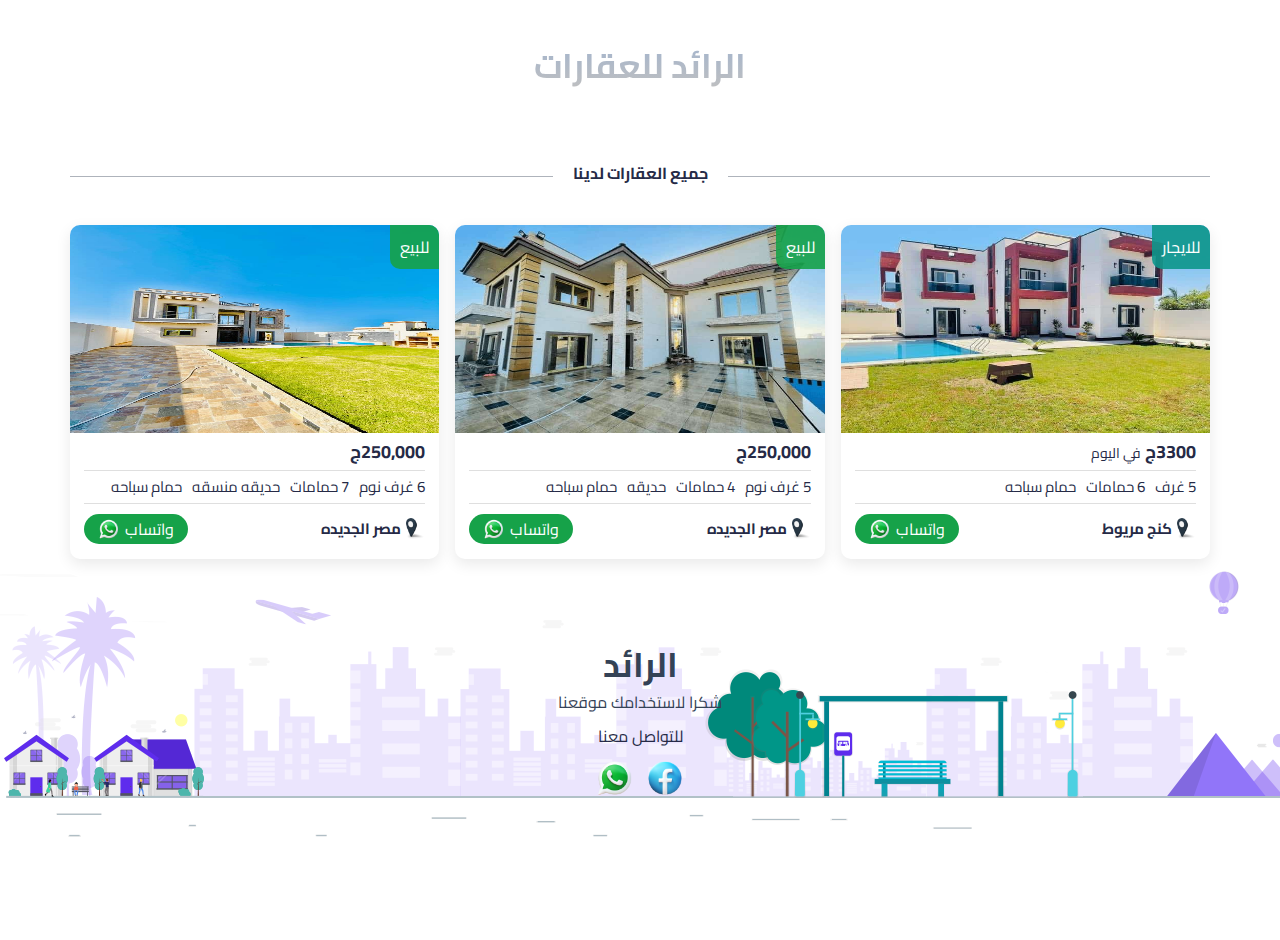
==== products.html @ 7eff4f70 "Upload File" ====
<!DOCTYPE html>
<html lang="en">
  <head>
    <meta charset="UTF-8" />
    <meta http-equiv="X-UA-Compatible" content="IE=edge" />
    <meta name="viewport" content="width=device-width, initial-scale=1.0" />
    <meta name="description" content="موقع الحاج ابراهيم" />
    <meta name="keywords" content="عقارات" />
    <link rel="icon" href="favction.png" />
    <title>الرائد</title>
    <link rel="stylesheet" href="css/normalize.css" />
    <link rel="stylesheet" href="css/style.css" />
  </head>
  <body>
    <main class="products">
      <section>
        <div class="container">
          <a href="index.html">الرائد للعقارات</a>
          <div class="header">
            <span>جميع العقارات لدينا</span>
          </div>
          <div class="grid">
            <div class="card">
              <span class="rent"></span>
              <div class="image">
                <img src="imgs/home-01.jpg" alt=".." />
                <img src="imgs/home-h-01.jpg" alt=".." />
              </div>
              <div class="body">
                <h4>3300ج <span>في اليوم</span></h4>
                <div class="info">
                  <span>5 غرف</span>
                  <span>6 حمامات</span>
                  <span>حمام سباحه</span>
                </div>
                <div class="foot">
                  <div class="loc">
                    <img src="imgs/icon-location.png" alt=".." />
                    كنج مريوط
                  </div>
                  <a
                    href="https://api.whatsapp.com/send/?phone=%2B201220899679&text&type=phone_number&app_absent=0"
                    target="_blank"
                    class="wats"
                  >
                    واتساب
                    <img src="imgs/icon-whatsapp.png" alt=".." />
                  </a>
                </div>
              </div>
            </div>
            <div class="card">
              <span class=""></span>
              <div class="image">
                <img src="imgs/home-03.jpg" alt=".." />
                <img src="imgs/home-h-03.jpg" alt=".." />
              </div>
              <div class="body">
                <h4>250,000ج</h4>
                <div class="info">
                  <span>5 غرف نوم</span>
                  <span>4 حمامات</span>
                  <span>حديقه</span>
                  <span>حمام سباحه</span>
                </div>
                <div class="foot">
                  <div class="loc">
                    <img src="imgs/icon-location.png" alt=".." />
                    مصر الجديده
                  </div>
                  <a
                    href="https://api.whatsapp.com/send/?phone=%2B201220899679&text&type=phone_number&app_absent=0"
                    target="_blank"
                    class="wats"
                  >
                    واتساب
                    <img src="imgs/icon-whatsapp.png" alt=".." />
                  </a>
                </div>
              </div>
            </div>
            <div class="card">
              <span class=""></span>
              <div class="image">
                <img src="imgs/home-02.jpg" alt=".." />
                <img src="imgs/home-h-02.jpg" alt=".." />
              </div>
              <div class="body">
                <h4>250,000ج</h4>
                <div class="info">
                  <span>6 غرف نوم</span>
                  <span>7 حمامات</span>
                  <span>حديقه منسقه</span>
                  <span>حمام سباحه</span>
                </div>
                <div class="foot">
                  <div class="loc">
                    <img src="imgs/icon-location.png" alt=".." />
                    مصر الجديده
                  </div>
                  <a
                    href="https://api.whatsapp.com/send/?phone=%2B201220899679&text&type=phone_number&app_absent=0"
                    target="_blank"
                    class="wats"
                  >
                    واتساب
                    <img src="imgs/icon-whatsapp.png" alt=".." />
                  </a>
                </div>
              </div>
            </div>
          </div>
        </div>
      </section>
    </main>
    <footer>
      <div class="container">
        <h2>الرائد</h2>
        <p>شكرا لاستخدامك موقعنا</p>
        <span>للتواصل معنا</span>
        <div class="social">
          <a
            target="_blank"
            href="https://www.facebook.com/profile.php?id=100065647056293&mibextid=ZbWKwL"
            ><img src="imgs/icon-facebook.png" alt=".."
          /></a>
          <a
            target="_blank"
            href="https://api.whatsapp.com/send/?phone=%2B201220899679&text&type=phone_number&app_absent=0"
            ><img src="imgs/icon-whatsapp.png" alt=".."
          /></a>
        </div>
      </div>
    </footer>
  </body>
</html>
---- css/style.css ----
@import url("https://fonts.googleapis.com/css2?family=Cairo:wght@200;400;700&display=swap");
:root {
  --main-clr: hsl(215, 25%, 27%);
  --dark: hsl(231, 30%, 21%);
  --green-clr: hsl(142, 76%, 36%);
  --tela-clr: hsl(175, 84%, 32%);
}

/*
  1. Use a more-intuitive box-sizing model.
*/
*,
*::before,
*::after {
  box-sizing: border-box;
}
/*
  2. Remove default margin
*/
* {
  margin: 0;
  padding: 0;
}
/*
  3. Allow percentage-based heights in the application
*/
html,
body {
  height: 100%;
}
/*
  Typographic tweaks!
  4. Add accessible line-height
  5. Improve text rendering
*/
body {
  line-height: 1.5;
  -webkit-font-smoothing: antialiased;
}
/*
  6. Improve media defaults
*/
img,
picture,
video,
canvas,
svg {
  display: block;
  max-width: 100%;
}
/*
  7. Remove built-in form typography styles
*/
input,
button,
textarea,
select {
  font: inherit;
}
/*
  8. Avoid text overflows
*/
p,
h1,
h2,
h3,
h4,
h5,
h6 {
  overflow-wrap: break-word;
}
/*
  9. Create a root stacking context
*/
#root,
#__next {
  isolation: isolate;
}
::-webkit-scrollbar {
  width: 0px;
}
ul {
  list-style: none;
}
a {
  text-decoration: none;
}
.container {
  padding-left: 15px;
  padding-right: 15px;
  margin-left: auto;
  margin-right: auto;
}
/* Small */
@media (min-width: 768px) {
  .container {
    width: 760px;
  }
}
/* Medium */
@media (min-width: 992px) {
  .container {
    width: 990px;
  }
}
/* Large   */
@media (min-width: 1200px) {
  .container {
    width: 1170px;
  }
}
html {
  scroll-behavior: smooth;
  font-size: 10px;
  direction: rtl;
}
body {
  font-family: "Cairo", sans-serif;
  text-rendering: optimizeSpeed;
  font-size: 1.6rem;
}
main .hero {
  background: linear-gradient(rgba(0, 0, 0, 0.6), rgba(0, 0, 0, 0.4)),
    url("../imgs/bg-hero.jpg") center center no-repeat;
  background-size: cover;
}
main nav {
  padding: 2rem 0;
  display: flex;
  justify-content: space-between;
  align-items: center;
}
main nav a {
  font-size: 2.6rem;
  font-weight: bold;
  display: flex;
  align-items: center;
  gap: 1rem;
  color: #fff;
}
main nav a img {
  margin-top: -0.5rem;
  width: 4rem;
}
main nav ul {
  display: flex;
  flex-wrap: wrap;
  justify-content: end;
  gap: 1rem 2rem;
  font-size: 1.2rem;
  color: #fff;
}
main nav ul li {
  display: flex;
  align-items: center;
  gap: 1rem;
  font-size: 1.4rem;
}
main nav ul li img {
  height: 3rem;
}
main nav ul li:nth-child(2) img {
  transform: rotate(180deg);
}
main .landind {
  padding: 15rem 0;
  display: flex;
  align-items: center;
  justify-content: center;
  text-align: center;
  color: #fff;
}
main .landind h1 {
  background: linear-gradient(to bottom, #94a3b8, #fff);
  -webkit-background-clip: text;
  background-clip: text;
  -webkit-text-fill-color: transparent;
  font-weight: bold;
  font-size: clamp(3.6rem, 4rem, 5vw);
  margin: 0 0 1rem;
}
main .landind p {
  font-size: clamp(1.5rem, 1.8rem, 2vw);
}
main .landind a.btn {
  display: flex;
  align-items: center;
  justify-content: center;
  margin: 4rem auto 0;
  background-color: var(--main-clr);
  width: fit-content;
  padding: 0.5rem 2rem;
  border-radius: 10rem;
  color: #fff;
  font-size: 1.5rem;
}
main .landind a.btn img {
  width: 2rem;
}
main section .header {
  text-align: center;
  position: relative;
  margin: 4rem 0;
}
main section .header::before {
  content: "";
  position: absolute;
  width: 100%;
  height: 1px;
  left: 0;
  top: 1.5rem;
  background-color: var(--main-clr);
  opacity: 0.4;
}
main.products section .container > a {
  display: block;
  text-align: center;
  color: var(--main-clr);
  background: linear-gradient(to bottom, #a2b4ce, rgb(192, 192, 192));
  -webkit-background-clip: text;
  background-clip: text;
  -webkit-text-fill-color: transparent;
  font-weight: bold;
  font-size: 3.4rem;
  margin: 4rem 0 7rem;
}
main section .header > span {
  background-color: #fff;
  position: relative;
  padding: 0 2rem;
  font-weight: bold;
  color: var(--dark);
}
main section .grid {
  display: grid;
  gap: 3rem 1.6rem;
  grid-template-columns: repeat(auto-fill, minmax(30rem, 1fr));
  justify-content: center;
}
main section .grid .card {
  overflow: hidden;
  position: relative;
  border-radius: 1rem;
  box-shadow: 0 5px 15px #e9e9e9;
}
main section .grid .card > span::after {
  content: "للبيع";
  position: absolute;
  top: 0;
  right: 0;
  background-color: rgba(22 162 73 / 0.9);
  color: #fff;
  padding: 1rem;
  border-bottom-left-radius: 1rem;
  z-index: 50;
}
main section .grid .card > span.rent::after {
  content: "للايجار";
  background-color: rgba(13 150 139 / 0.9);
}
main section .grid .card .image img {
  aspect-ratio: 16 / 9;
}
main section .grid .card .image img:last-of-type {
  position: absolute;
  inset: 0;
  opacity: 0;
  transition: 0.7s;
}
main section .grid .card .image:focus img,
main section .grid .card .image:active img,
main section .grid .card .image:hover img {
  opacity: 1;
}
main section .grid .card .body {
  padding: 0.5rem 1.4rem;
}
main section .grid .card .body h4 {
  color: var(--dark);
  font-size: 1.8rem;
  font-weight: bold;
  border-bottom: 1px solid #dfdfdf;
  padding-bottom: 0.5rem;
}
main section .grid .card .body h4 span {
  font-weight: normal;
  font-size: 1.4rem;
}
main section .grid .card .info {
  display: flex;
  align-items: center;
  gap: 1rem;
  font-size: 1.5rem;
  color: var(--dark);
  padding: 0.5rem 0;
  border-bottom: 1px solid #dfdfdf;
}
main section .grid .card .foot,
main section .grid .card .loc,
main section .grid .card .wats {
  display: flex;
  align-items: center;
  gap: 0.5rem;
}
main section .grid .card .foot {
  justify-content: space-between;
  padding: 1rem 0;
}
main section .grid .card .foot .loc {
  font-weight: bold;
  font-size: 1.5rem;
  color: var(--dark);
}
main section .grid .card .foot .wats img,
main section .grid .card .foot .loc img {
  height: 2.2rem;
}
main section .grid .card .foot .wats {
  background-color: var(--green-clr);
  border-radius: 10rem;
  padding: 0.3rem 1.4rem;
  color: #fff;
}
main section a.more {
  display: flex;
  align-items: center;
  background-color: var(--main-clr);
  padding: 0.5rem 1.8rem;
  border-radius: 10rem;
  width: fit-content;
  margin: 4rem auto;
  color: #fff;
  transition: 0.3s;
  box-shadow: 0 5px 15px hsla(231, 31%, 21%, 0.5);
}
main section a.more:hover {
  background-color: hsl(231, 31%, 21%);
}
main section a.more img {
  width: 3rem;
  margin-top: 0.5rem;
}
footer {
  padding: 8rem 0 5rem;
  background: url("../imgs/bg-footer.png") center center no-repeat;
  text-align: center;
}
footer h2 {
  color: var(--main-clr);
  font-weight: bold;
  font-size: 3.4rem;
}
footer p {
  color: var(--main-clr);
  margin: 0 auto 1rem;
}
footer span {
  color: var(--dark);
}
footer .social {
  margin-top: 1rem;
  display: flex;
  gap: 1rem;
  align-items: center;
  justify-content: center;
}
footer .social a img {
  width: 4rem;
}
.to-center {
  animation: to-center 1.5s;
}
.to-left {
  animation: to-left 1.2s;
}
@keyframes to-center {
  0% {
    opacity: 0;
    transform: scale(0);
  }
  100% {
    opacity: 1;
    transform: scale(1);
  }
}
@keyframes to-left {
  0% {
    opacity: 0;
    transform: translateX(4rem);
  }
  60% {
    opacity: 1;
    transform: translateX(-2rem) skew(10deg);
  }
  100% {
    opacity: 1;
    transform: translateX(0rem) skew(0);
  }
}
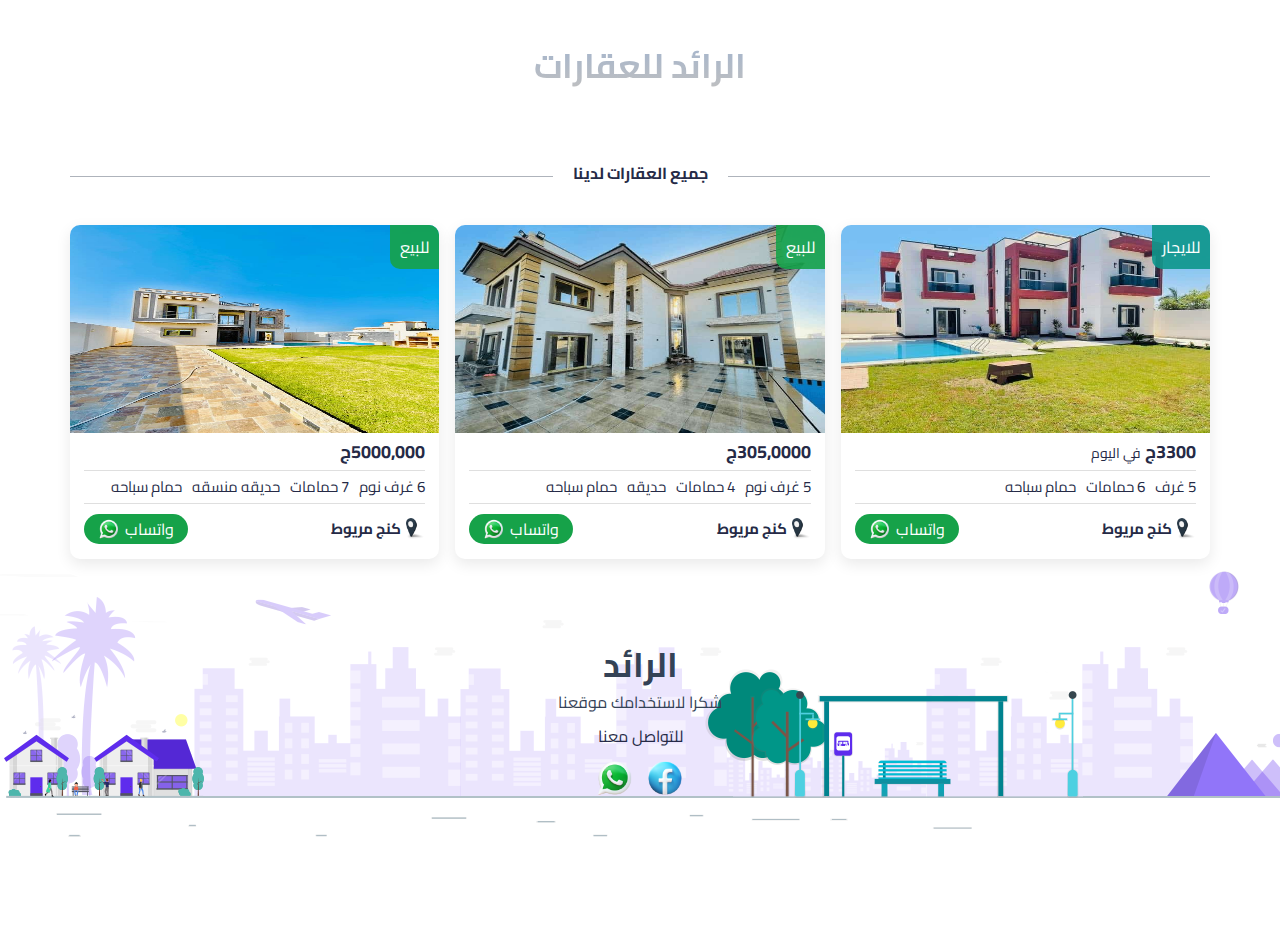
==== commit f327bfa5: "Update products.html" ====
--- a/products.html
+++ b/products.html
@@ -56,7 +56,7 @@
                 <img src="imgs/home-h-03.jpg" alt=".." />
               </div>
               <div class="body">
-                <h4>250,000ج</h4>
+                <h4>305,0000ج</h4>
                 <div class="info">
                   <span>5 غرف نوم</span>
                   <span>4 حمامات</span>
@@ -66,7 +66,7 @@
                 <div class="foot">
                   <div class="loc">
                     <img src="imgs/icon-location.png" alt=".." />
-                    مصر الجديده
+                     كنج مريوط
                   </div>
                   <a
                     href="https://api.whatsapp.com/send/?phone=%2B201220899679&text&type=phone_number&app_absent=0"
@@ -86,7 +86,7 @@
                 <img src="imgs/home-h-02.jpg" alt=".." />
               </div>
               <div class="body">
-                <h4>250,000ج</h4>
+                <h4>5000,000ج</h4>
                 <div class="info">
                   <span>6 غرف نوم</span>
                   <span>7 حمامات</span>
@@ -96,7 +96,7 @@
                 <div class="foot">
                   <div class="loc">
                     <img src="imgs/icon-location.png" alt=".." />
-                    مصر الجديده
+                     كنج مريوط 
                   </div>
                   <a
                     href="https://api.whatsapp.com/send/?phone=%2B201220899679&text&type=phone_number&app_absent=0"
